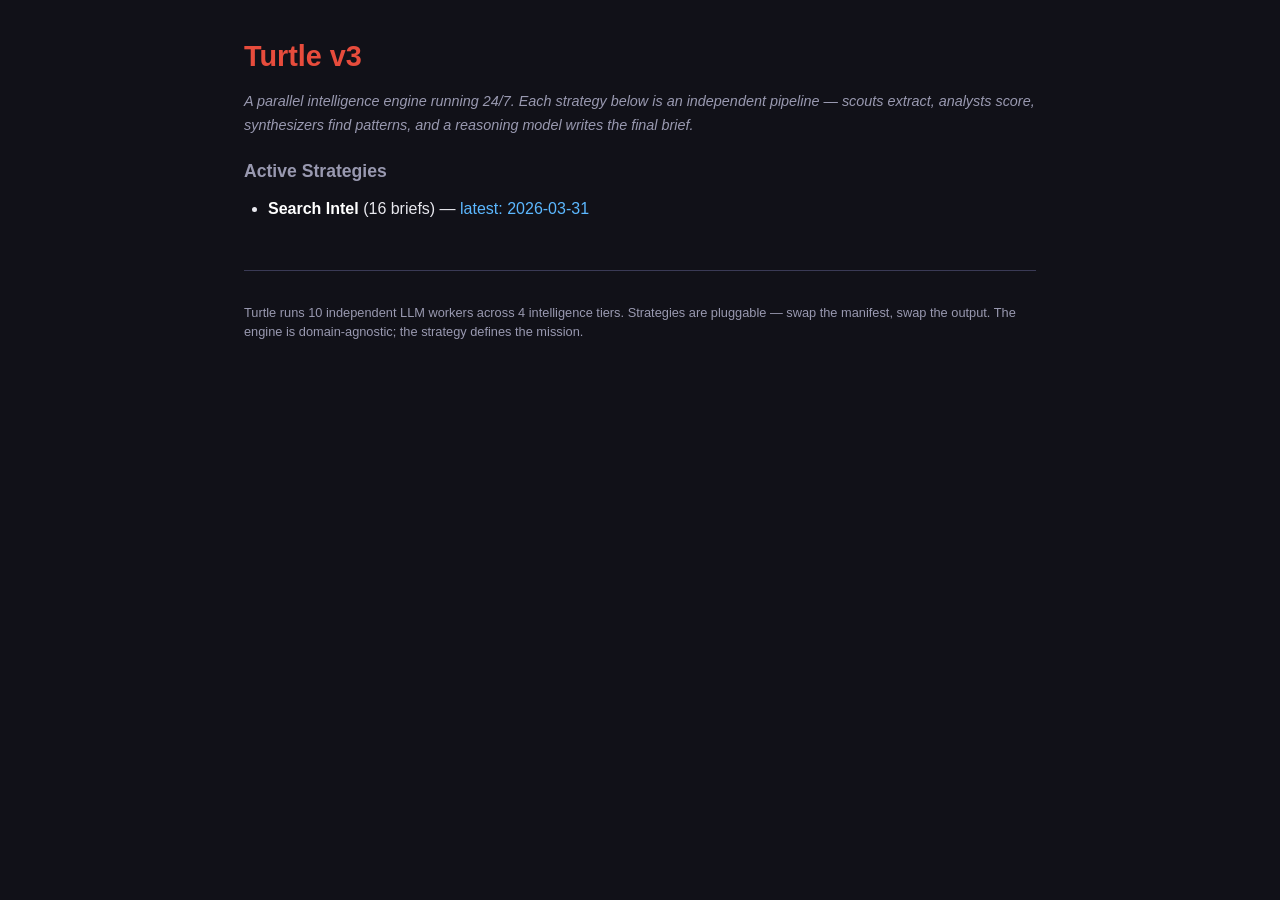
==== docs/index.html @ 94657f82 "search-intel: 2026-03-31" ====
<!DOCTYPE html>
<html lang="en">
<head>
<meta charset="utf-8">
<meta name="viewport" content="width=device-width, initial-scale=1">
<title>Turtle v3 — Intelligence Engine</title>
<link rel="stylesheet" href="style.css">
</head>
<body>
<h1>Turtle v3</h1>
<p class="subtitle">A parallel intelligence engine running 24/7. Each strategy below is an independent pipeline &mdash; scouts extract, analysts score, synthesizers find patterns, and a reasoning model writes the final brief.</p>
<h3>Active Strategies</h3>
<ul>
        <li><a href="search-intel/"><strong>Search Intel</strong></a> (16 briefs) &mdash; <a href="search-intel/brief.html?date=2026-03-31">latest: 2026-03-31</a></li>
</ul>
<div id="footer">
    <hr>
    <p class="how-it-works">Turtle runs 10 independent LLM workers across 4 intelligence tiers. Strategies are pluggable &mdash; swap the manifest, swap the output. The engine is domain-agnostic; the strategy defines the mission.</p>
</div>
</body>
</html>
---- docs/style.css ----
:root {
    --bg: #111118;
    --surface: #1a1a28;
    --surface-alt: #222233;
    --text: #e8e8ee;
    --text-muted: #9999b0;
    --accent: #e74c3c;
    --link: #5cb8ff;
    --link-hover: #8dd0ff;
    --border: #3a3a55;
    --code-bg: #0d0d18;
    --heading-color: #d0d0e0;
    --toc-bg: #161622;
}

* { box-sizing: border-box; margin: 0; padding: 0; }

body {
    font-family: -apple-system, BlinkMacSystemFont, "Segoe UI", Roboto, sans-serif;
    background: var(--bg);
    color: var(--text);
    max-width: 840px;
    margin: 0 auto;
    padding: 2rem 1.5rem;
    line-height: 1.7;
}

a { color: var(--link); text-decoration: none; }
a:hover { color: var(--link-hover); text-decoration: underline; }

h1 { color: var(--accent); margin-bottom: 0.5rem; font-size: 1.8rem; }
h2 { color: var(--heading-color); margin: 1.5rem 0 0.5rem; border-bottom: 1px solid var(--border); padding-bottom: 0.3rem; font-size: 1.35rem; }
h3 { color: var(--text-muted); margin: 1.2rem 0 0.4rem; font-size: 1.1rem; }

p { margin: 0.6rem 0; }

ul, ol { margin: 0.5rem 0 0.5rem 1.5rem; }
li { margin: 0.3rem 0; }

code {
    background: var(--code-bg);
    padding: 0.15rem 0.4rem;
    border-radius: 3px;
    font-size: 0.9em;
}

pre {
    background: var(--code-bg);
    padding: 1rem;
    border-radius: 6px;
    overflow-x: auto;
    margin: 0.8rem 0;
}

pre code { background: none; padding: 0; }

hr { border: none; border-top: 1px solid var(--border); margin: 2rem 0; }

em { color: var(--text-muted); }
strong { color: #fff; }

.subtitle {
    color: var(--text-muted);
    font-size: 0.9rem;
    margin-top: 0.2rem;
    font-style: italic;
}

.live-badge {
    color: #2ecc71;
    font-weight: 600;
    font-size: 0.9rem;
    margin-bottom: 1rem;
}

.how-it-works {
    color: var(--text-muted);
    font-size: 0.8rem;
    line-height: 1.5;
}

#footer { margin-top: 3rem; }

/* ── Table of Contents ─────────────────────────── */

#toc {
    background: var(--toc-bg);
    border: 1px solid var(--border);
    border-radius: 8px;
    padding: 0.8rem 1.2rem;
    margin: 1.2rem 0 1.5rem;
}

#toc:empty { display: none; }

.toc-title {
    color: var(--text-muted);
    font-size: 0.75rem;
    text-transform: uppercase;
    letter-spacing: 0.08em;
    margin-bottom: 0.3rem;
    font-weight: 600;
}

#toc ul {
    list-style: none;
    margin: 0;
    padding: 0;
}

#toc li {
    margin: 0.15rem 0;
    font-size: 0.9rem;
}

#toc li.toc-sub {
    padding-left: 1rem;
    font-size: 0.85rem;
}

#toc a {
    color: var(--text);
    opacity: 0.85;
}

#toc a:hover {
    color: var(--link);
    opacity: 1;
}

/* ── Collapsible Sections ──────────────────────── */

details.brief-section {
    border: 1px solid var(--border);
    border-radius: 6px;
    margin: 1rem 0;
    background: var(--surface);
    overflow: hidden;
}

details.brief-section > summary {
    cursor: pointer;
    padding: 0.7rem 1rem;
    background: var(--surface-alt);
    color: var(--heading-color);
    font-size: 1.2rem;
    font-weight: 600;
    border-bottom: 1px solid var(--border);
    list-style: none;
    display: flex;
    align-items: center;
}

details.brief-section > summary::before {
    content: "▸";
    display: inline-block;
    margin-right: 0.5rem;
    transition: transform 0.15s ease;
    font-size: 0.9em;
}

details.brief-section[open] > summary::before {
    transform: rotate(90deg);
}

details.brief-section > summary::-webkit-details-marker {
    display: none;
}

details.brief-section > *:not(summary) {
    padding: 0 1rem;
}

details.brief-section > p:last-child,
details.brief-section > ul:last-child,
details.brief-section > ol:last-child {
    padding-bottom: 0.8rem;
}

/* ── Brief content styling ─────────────────────── */

#brief h3 {
    color: var(--text);
    font-weight: 600;
}

#brief strong {
    color: #fff;
}

#brief a {
    color: var(--link);
    text-decoration: underline;
    text-decoration-color: rgba(92, 184, 255, 0.3);
    text-underline-offset: 2px;
}

#brief a:hover {
    color: var(--link-hover);
    text-decoration-color: var(--link-hover);
}

/* Smooth scrolling for TOC links */
html { scroll-behavior: smooth; }
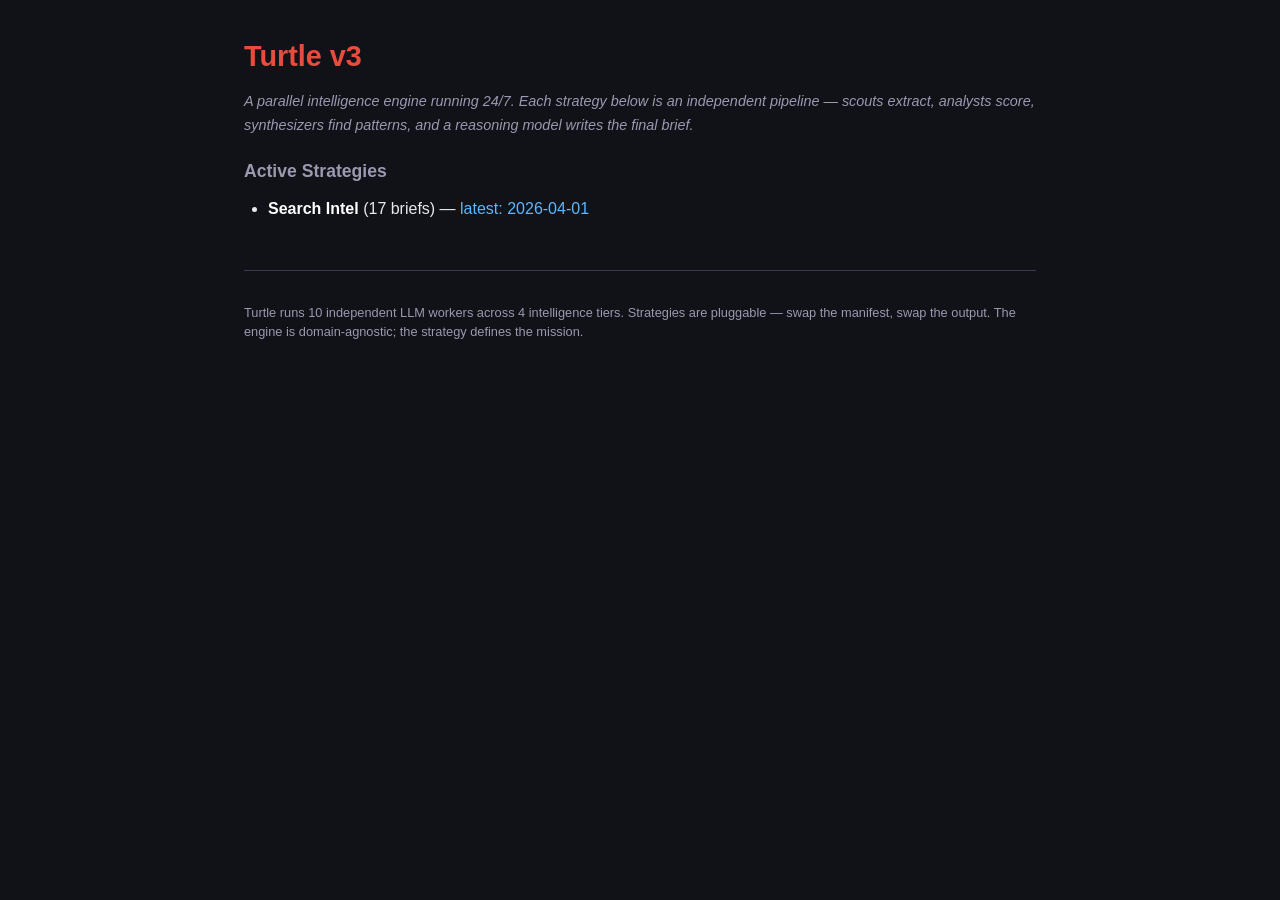
==== commit 35d83dfd: "search-intel: 2026-04-01" ====
--- a/docs/index.html
+++ b/docs/index.html
@@ -11,7 +11,7 @@
 <p class="subtitle">A parallel intelligence engine running 24/7. Each strategy below is an independent pipeline &mdash; scouts extract, analysts score, synthesizers find patterns, and a reasoning model writes the final brief.</p>
 <h3>Active Strategies</h3>
 <ul>
-        <li><a href="search-intel/"><strong>Search Intel</strong></a> (16 briefs) &mdash; <a href="search-intel/brief.html?date=2026-03-31">latest: 2026-03-31</a></li>
+        <li><a href="search-intel/"><strong>Search Intel</strong></a> (17 briefs) &mdash; <a href="search-intel/brief.html?date=2026-04-01">latest: 2026-04-01</a></li>
 </ul>
 <div id="footer">
     <hr>
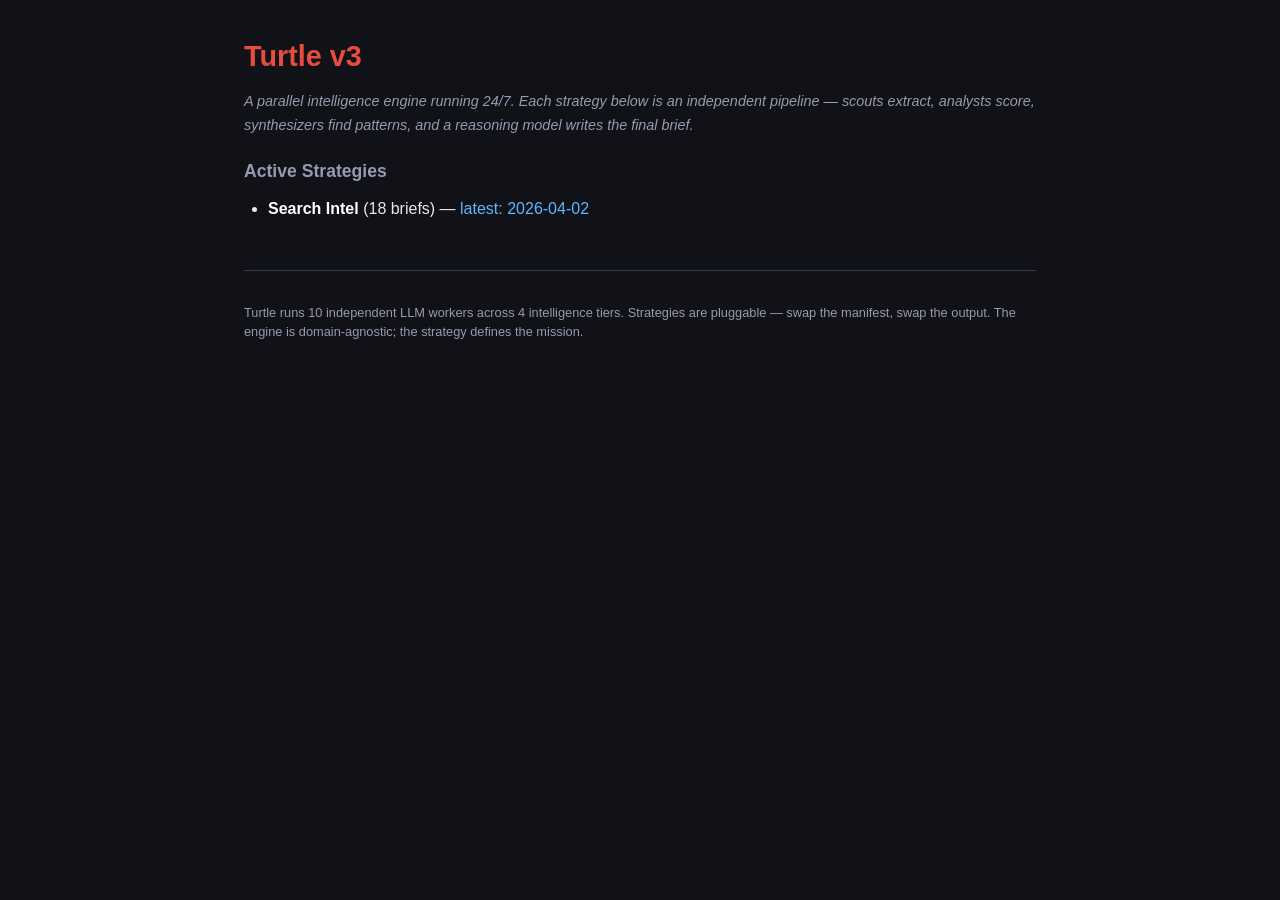
==== commit cfba91bd: "search-intel: 2026-04-02" ====
--- a/docs/index.html
+++ b/docs/index.html
@@ -11,7 +11,7 @@
 <p class="subtitle">A parallel intelligence engine running 24/7. Each strategy below is an independent pipeline &mdash; scouts extract, analysts score, synthesizers find patterns, and a reasoning model writes the final brief.</p>
 <h3>Active Strategies</h3>
 <ul>
-        <li><a href="search-intel/"><strong>Search Intel</strong></a> (17 briefs) &mdash; <a href="search-intel/brief.html?date=2026-04-01">latest: 2026-04-01</a></li>
+        <li><a href="search-intel/"><strong>Search Intel</strong></a> (18 briefs) &mdash; <a href="search-intel/brief.html?date=2026-04-02">latest: 2026-04-02</a></li>
 </ul>
 <div id="footer">
     <hr>
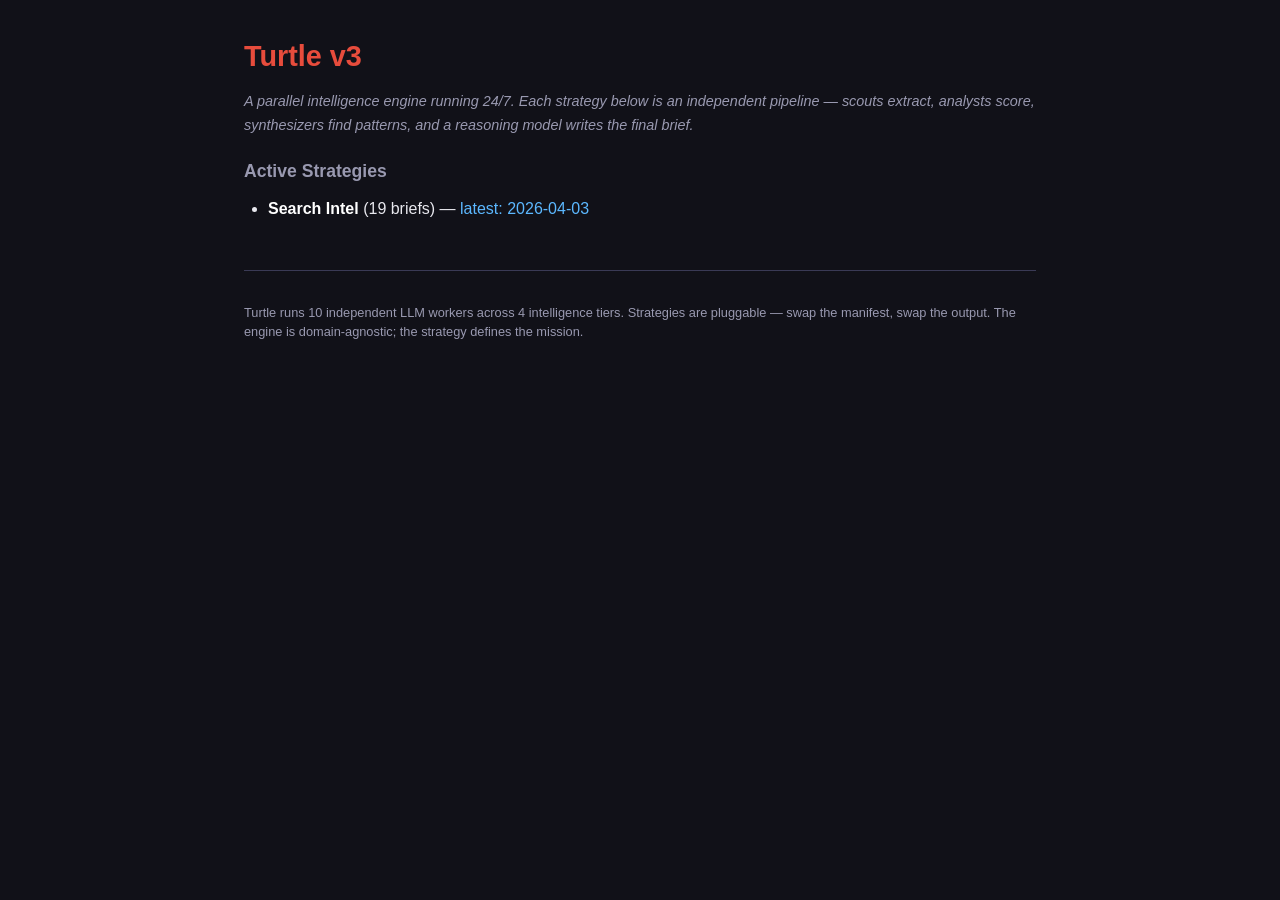
==== commit a7a8b939: "search-intel: 2026-04-03" ====
--- a/docs/index.html
+++ b/docs/index.html
@@ -11,7 +11,7 @@
 <p class="subtitle">A parallel intelligence engine running 24/7. Each strategy below is an independent pipeline &mdash; scouts extract, analysts score, synthesizers find patterns, and a reasoning model writes the final brief.</p>
 <h3>Active Strategies</h3>
 <ul>
-        <li><a href="search-intel/"><strong>Search Intel</strong></a> (18 briefs) &mdash; <a href="search-intel/brief.html?date=2026-04-02">latest: 2026-04-02</a></li>
+        <li><a href="search-intel/"><strong>Search Intel</strong></a> (19 briefs) &mdash; <a href="search-intel/brief.html?date=2026-04-03">latest: 2026-04-03</a></li>
 </ul>
 <div id="footer">
     <hr>
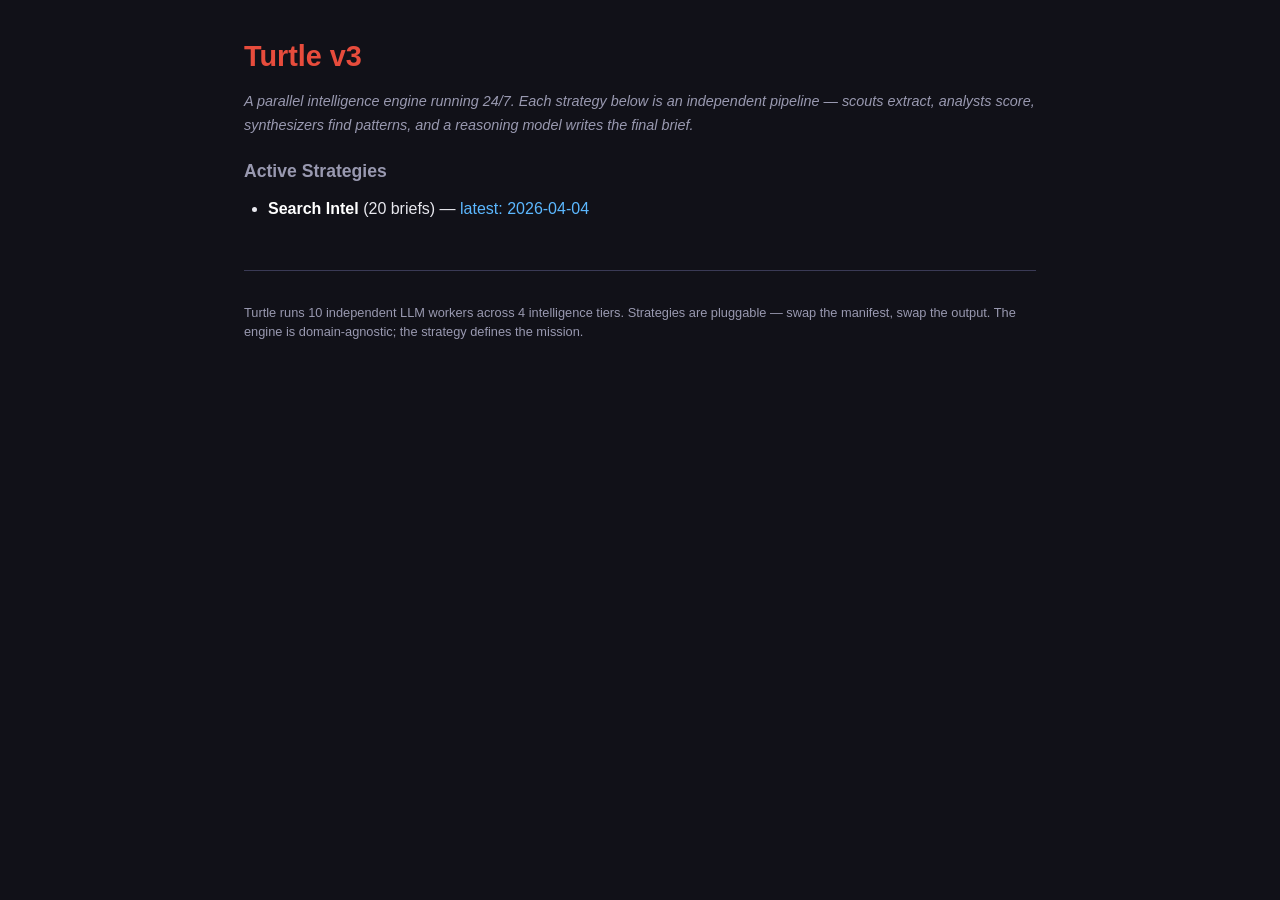
==== commit 10de0a3e: "search-intel: 2026-04-04" ====
--- a/docs/index.html
+++ b/docs/index.html
@@ -11,7 +11,7 @@
 <p class="subtitle">A parallel intelligence engine running 24/7. Each strategy below is an independent pipeline &mdash; scouts extract, analysts score, synthesizers find patterns, and a reasoning model writes the final brief.</p>
 <h3>Active Strategies</h3>
 <ul>
-        <li><a href="search-intel/"><strong>Search Intel</strong></a> (19 briefs) &mdash; <a href="search-intel/brief.html?date=2026-04-03">latest: 2026-04-03</a></li>
+        <li><a href="search-intel/"><strong>Search Intel</strong></a> (20 briefs) &mdash; <a href="search-intel/brief.html?date=2026-04-04">latest: 2026-04-04</a></li>
 </ul>
 <div id="footer">
     <hr>
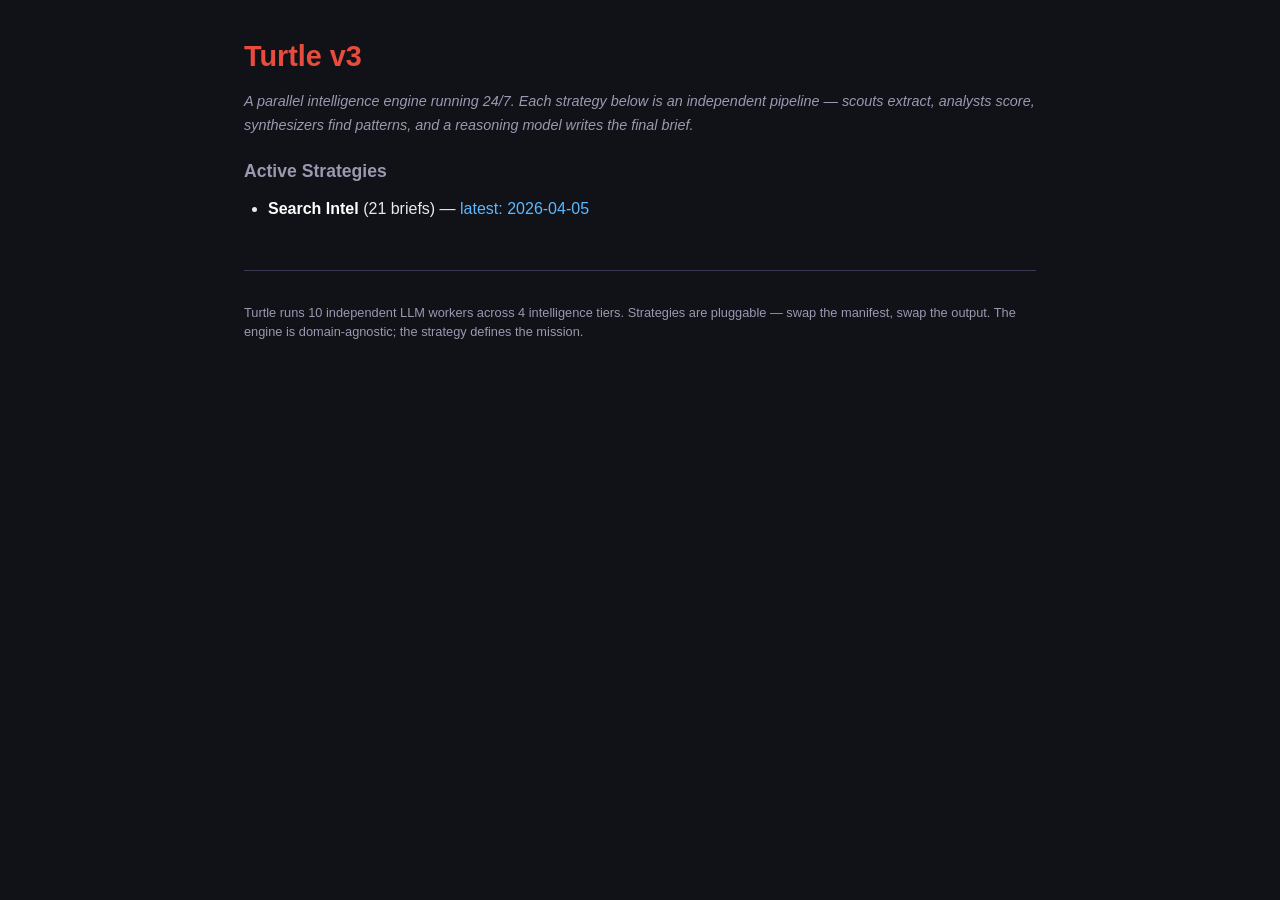
==== commit 75e21cdb: "search-intel: 2026-04-05" ====
--- a/docs/index.html
+++ b/docs/index.html
@@ -11,7 +11,7 @@
 <p class="subtitle">A parallel intelligence engine running 24/7. Each strategy below is an independent pipeline &mdash; scouts extract, analysts score, synthesizers find patterns, and a reasoning model writes the final brief.</p>
 <h3>Active Strategies</h3>
 <ul>
-        <li><a href="search-intel/"><strong>Search Intel</strong></a> (20 briefs) &mdash; <a href="search-intel/brief.html?date=2026-04-04">latest: 2026-04-04</a></li>
+        <li><a href="search-intel/"><strong>Search Intel</strong></a> (21 briefs) &mdash; <a href="search-intel/brief.html?date=2026-04-05">latest: 2026-04-05</a></li>
 </ul>
 <div id="footer">
     <hr>
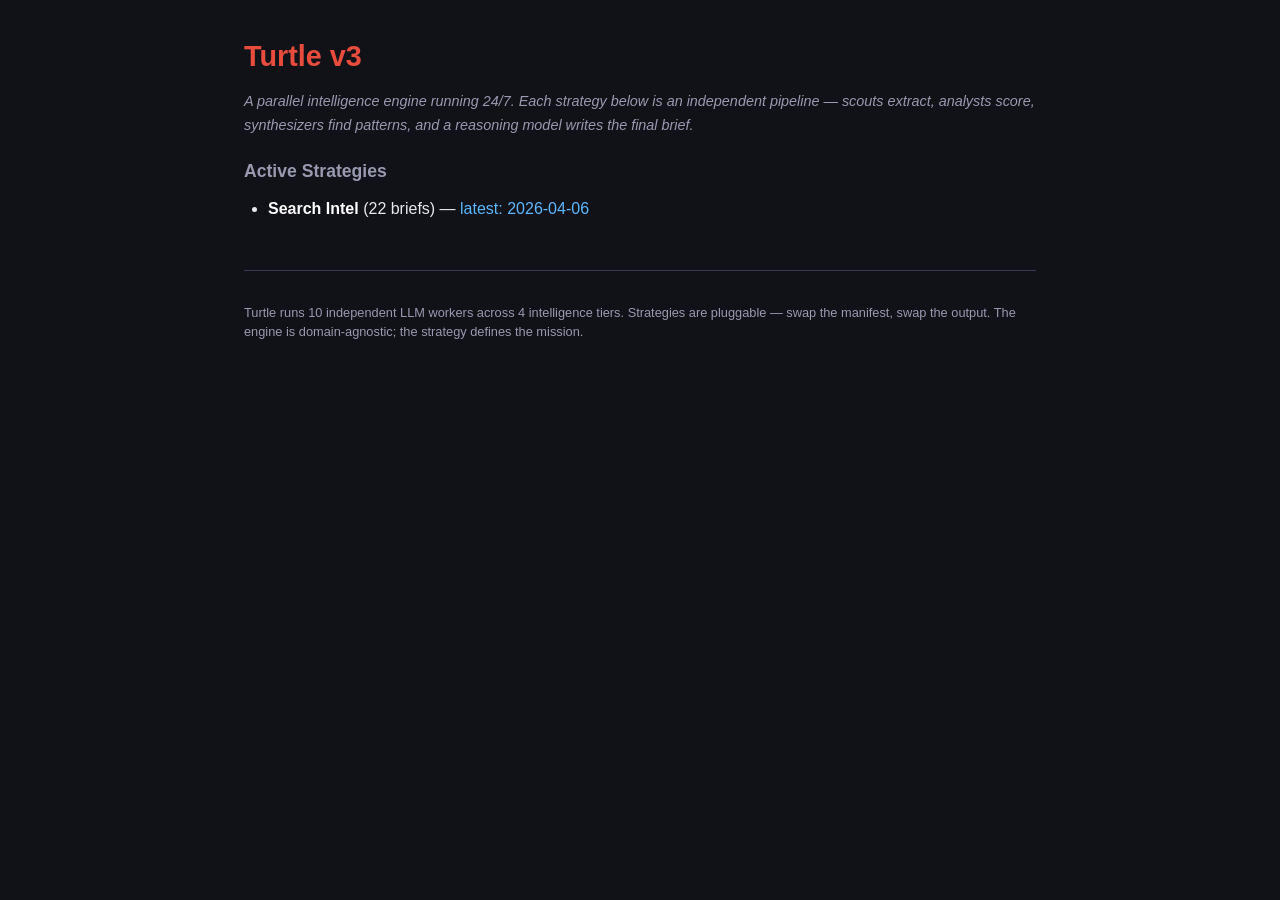
==== commit 8a4e621d: "search-intel: 2026-04-06" ====
--- a/docs/index.html
+++ b/docs/index.html
@@ -11,7 +11,7 @@
 <p class="subtitle">A parallel intelligence engine running 24/7. Each strategy below is an independent pipeline &mdash; scouts extract, analysts score, synthesizers find patterns, and a reasoning model writes the final brief.</p>
 <h3>Active Strategies</h3>
 <ul>
-        <li><a href="search-intel/"><strong>Search Intel</strong></a> (21 briefs) &mdash; <a href="search-intel/brief.html?date=2026-04-05">latest: 2026-04-05</a></li>
+        <li><a href="search-intel/"><strong>Search Intel</strong></a> (22 briefs) &mdash; <a href="search-intel/brief.html?date=2026-04-06">latest: 2026-04-06</a></li>
 </ul>
 <div id="footer">
     <hr>
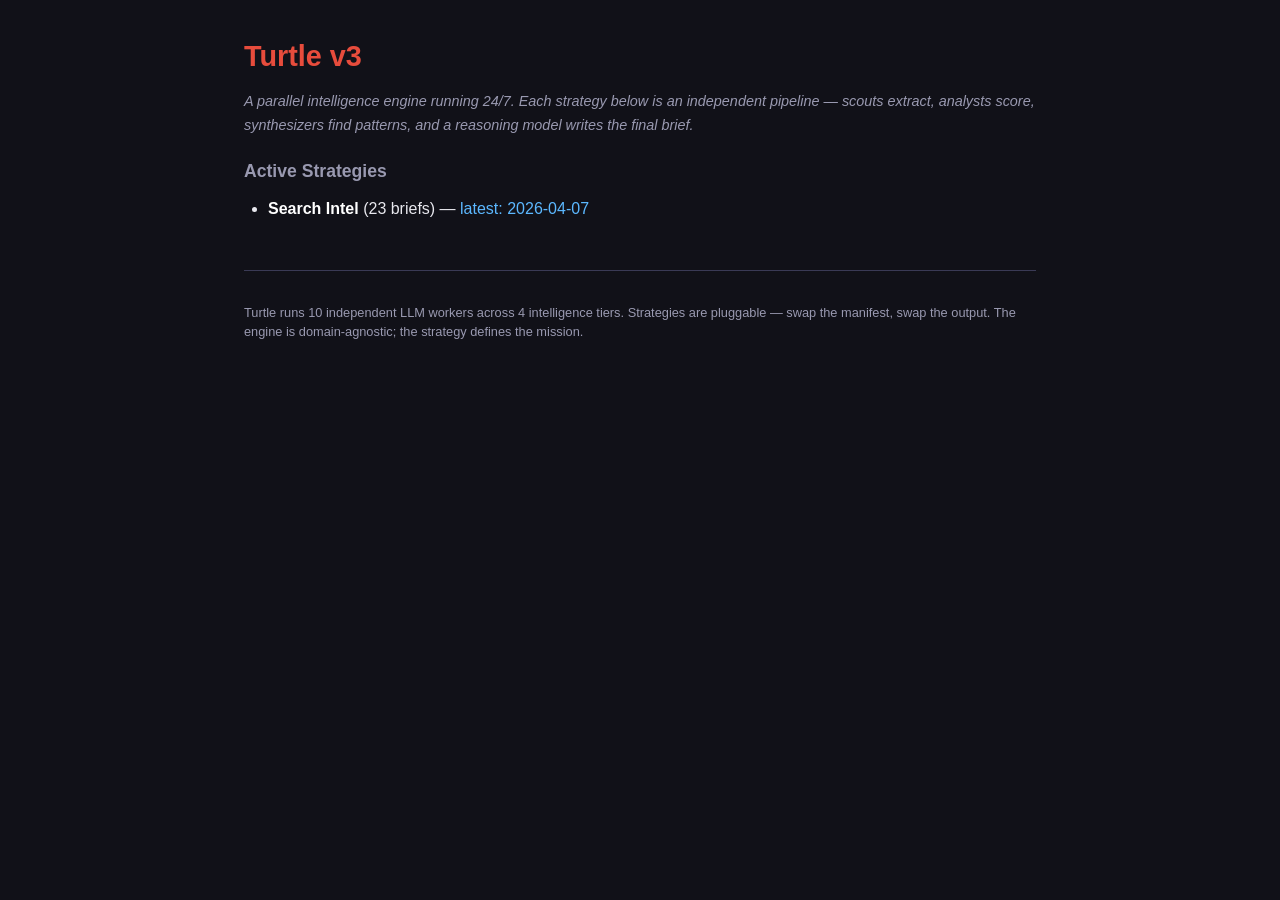
==== commit 2a56d7e4: "search-intel: 2026-04-07" ====
--- a/docs/index.html
+++ b/docs/index.html
@@ -11,7 +11,7 @@
 <p class="subtitle">A parallel intelligence engine running 24/7. Each strategy below is an independent pipeline &mdash; scouts extract, analysts score, synthesizers find patterns, and a reasoning model writes the final brief.</p>
 <h3>Active Strategies</h3>
 <ul>
-        <li><a href="search-intel/"><strong>Search Intel</strong></a> (22 briefs) &mdash; <a href="search-intel/brief.html?date=2026-04-06">latest: 2026-04-06</a></li>
+        <li><a href="search-intel/"><strong>Search Intel</strong></a> (23 briefs) &mdash; <a href="search-intel/brief.html?date=2026-04-07">latest: 2026-04-07</a></li>
 </ul>
 <div id="footer">
     <hr>
